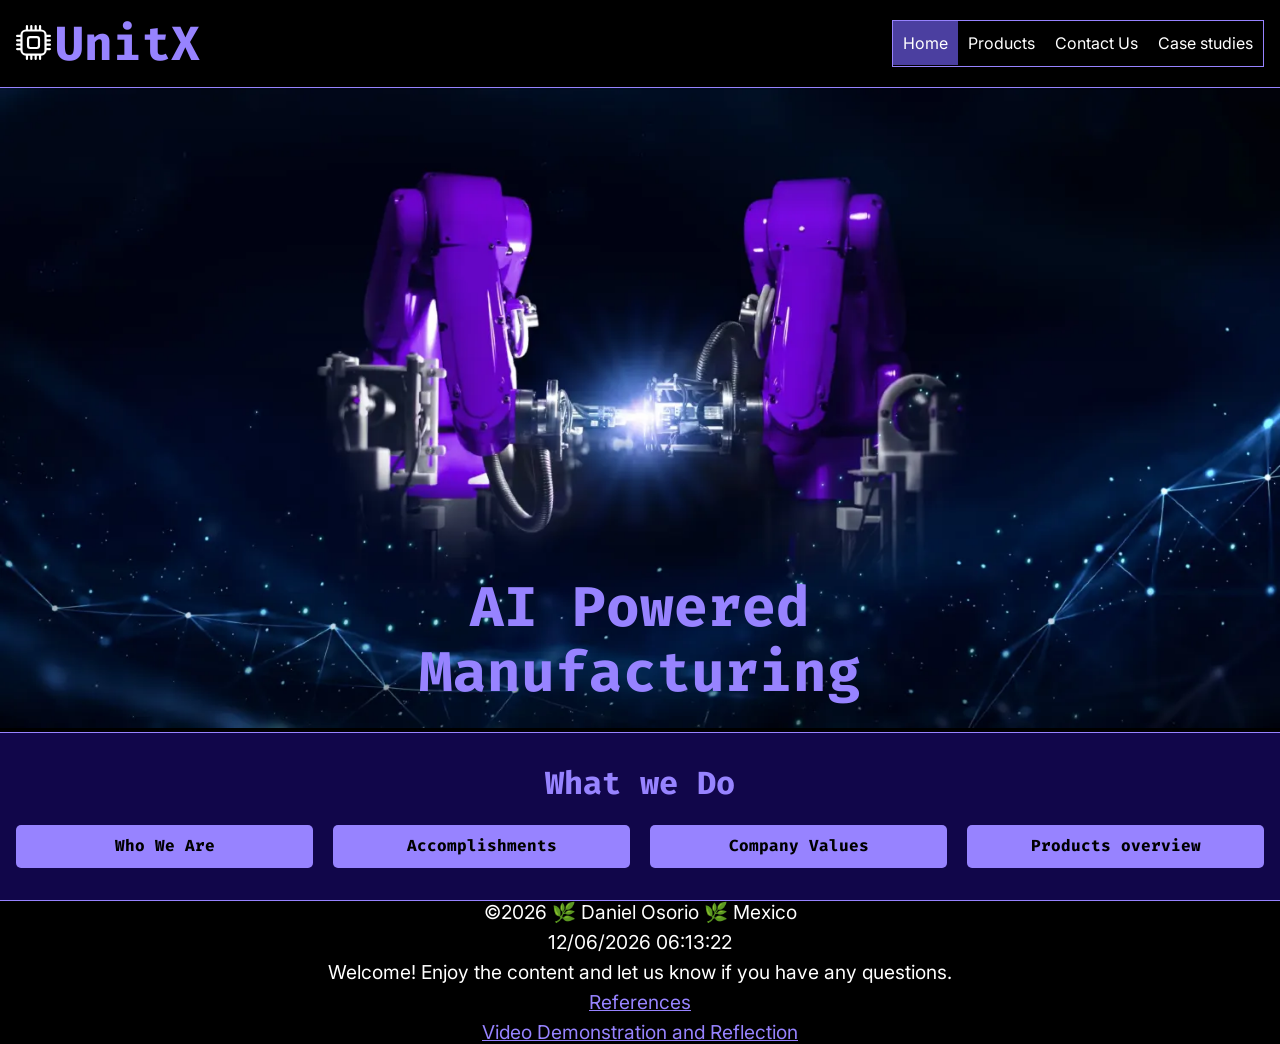
==== index.html @ 45736609 "1" ====
<!DOCTYPE html>
<html lang="en-US">
<head>
    <!--Meta tags-->
    <meta charset="UTF-8">
    <meta name="viewport" content="width=device-width, initial-scale=1.0">
    <title>WDD231 Final Project Web Page UnitX | Daniel Osorio|</title>
    <meta name="description" content="AI vision systems for manufacturing defect detection. A practical guide for engineers ready to implement smarter inspection.">
    <meta name="author" content="Daniel Osorio">
    <!--Facebook Meta Tags -->
    <meta property="og:title" content="WDD231 Final Project Web Page UnitX | Daniel Osorio|">
    <meta property="og:description" content="AI vision systems for manufacturing defect detection. A practical guide for engineers ready to implement smarter inspection.">
    <meta property="og:image" content="https://dani-3108.github.io/wdd231/finalproject/images/cpu.svg">
    <meta property="og:url" content="https://dani-3108.github.io/wdd231/finalproject/index.html">
    <!--Favicon reference-->
    <link rel="icon" href="favicon.ico">
    <!--Link to Google fonts API-->
    <link rel="preconnect" href="https://fonts.googleapis.com">
    <link rel="preconnect" href="https://fonts.gstatic.com" crossorigin>
    <link href="https://fonts.googleapis.com/css2?family=Fira+Code:wght@300..700&family=Inter:ital,opsz,wght@0,14..32,100..900;1,14..32,100..900&display=swap" rel="stylesheet">
    <!--Link for CSS and JavaScript-->
    <link rel="stylesheet" href="styles/normalize.css">
    <link rel="stylesheet" href="styles/base.css">
    <link rel="stylesheet" href="styles/index-small.css">
    <link rel="stylesheet" href="styles/index-large.css">
    <script type="module" src="scripts/main.mjs"></script>
    <script type="module" src="scripts/modals.mjs"></script>
</head>
<body>
    <header>
        <div class="logo">
            <img src="images/cpu.svg" alt="Site Logo" width="35" height="35">
            <span>UnitX</span>
        </div>
        <button id="hamburger" aria-label="Menu">&#9776;</button>
        <nav class="menu">
            <ul>
                <li class="current"><a href="index.html">Home</a></li>
                <li><a href="products.html">Products</a></li>
                <li><a href="form.html">Contact Us</a></li>
                <li><a href="case-studies.html">Case studies</a></li>
            </ul>
        </nav>
    </header>
    <main>
        <div class="hero">
            <h1>AI Powered Manufacturing</h1>
            <picture>
                <source srcset="images/hero-large.webp" media="(min-width: 1000px)">
                <source srcset="images/hero-medium.webp" media="(min-width: 500px)">
                <img src="images/hero-small.webp" alt="Vision system with Robot" width="1500" height="750">
            </picture>
        </div>
       <section class="what-we-do">
            <h2>What we Do</h2>
            <div class="button-section">
                <button id="button-one">Who We Are</button>
                <button id="button-two">Accomplishments</button>
                <button id="button-three">Company Values</button>
                <button id="button-four">Products overview</button>
            </div>
            <dialog id="modal-one">
                <button id="closeModal-1" aria-label="Close">&#10005;</button>
                <h3>Who We Are</h3>
                <p>
                    Founded in 2018 by engineers from Stanford, MIT, and Google, UnitX is a robotics company committed to revolutionizing
                    AI-powered visual inspection in manufacturing. UnitX system delivers the industry-best in accuracy inline inspection,
                    fastest deployment, and adaptability, tackling the most complex inspection challenges across diverse production
                    environments.
                </p>
            </dialog>
            <dialog id="modal-two">
                <button id="closeModal-2" aria-label="Close">&#10005;</button>
                <h3>Accomplishments</h3>
                <p>
                    UnitX delivers best-in-class accuracy and the fastest-to-deploy inline inspection systems in the industry. These
                    priorities have empowered our customers to achieve unparalleled quality control while reducing scrap rate and costs.
                    With UnitX's systems deployed globally, our solutions now inspect more than $6.1 billion worth of products annually,
                    transforming quality control across industries. We're proud to have served over 190 customers to date.
                </p>
            </dialog>
            <dialog id="modal-three">
                <button id="closeModal-3" aria-label="Close">&#10005;</button>
                <h3>Company Values</h3>
                <ul>
                    <li>Ambitious</li>
                    <li>Reliable</li>
                    <li>Customer Centric</li>
                    <li>Precise</li>
                    <li>Transparent</li>
                </ul>
            </dialog>
            <dialog id="modal-four">
                <button id="closeModal-4" aria-label="Close">&#10005;</button>
                <h3>Products overview</h3>
                <ul>
                    <li>OptiX</li>
                    <li>CorteX</li>
                    <li>FleX-Gen</li>
                </ul>
            </dialog>
       </section>
    </main>
    <footer>
        <p>&copy;<span id="currentyear"></span> 🌿 Daniel Osorio 🌿 Mexico</p>
        <p id="lastModified"></p>
        <p id="visit-message"></p>
        <a href="references.html">References</a>
        <a href="https://www.youtube.com/watch?v=KAbOkGg_KlM">Video Demonstration and Reflection</a>
    </footer>
</body>
</html>
---- styles/base.css ----
/***Universal***/
* {
    box-sizing: border-box;
    margin: 0;
    padding: 0;
}
/**** main section*****/
main {
    font-family: "Inter", sans-serif;
    color: #FFFFFF;
}

main h1, main h2, main h3 {
    font-family: "Fira Code", monospace;
    color: #9783FF;
}
/***Header section ***/
header {
    display: flex;
    align-items: center;
    justify-content: space-between;
    padding: 1rem;
    border-bottom: 1px solid #9783FF;
}
header span {
    font-family: "Fira Code", monospace;
    color: #9783FF;
    font-size: 3rem;
    font-weight: bolder;
}
/********************Navigation Bar******************************/
nav.menu {
    display: none;
    flex-direction: column;
    position: absolute;
    top: 60px;
    right: 0;
    background-color: #000000;
    border: 1px solid #9783FF;
    z-index: 100;
}

nav.menu.open {
    display: flex;
}

nav.menu ul {
    list-style-type: none;
    margin: 0;
    padding: 0;
    width: 100%;
}
nav.menu a {
    display: block;
    padding: .8rem 10px;
    color: #FFFFFF;
    text-decoration: none;
    font-family: "Inter", sans-serif;
    border-bottom: solid 1px black;
}
nav.menu li.current {
    background-color: #4B3FA0;
    color: #FFFFFF;
}
nav.menu li.current a {
    color: white;
}
nav.menu a:hover {
    color: rgb(255, 132, 0);
    text-decoration: underline solid white;
}
#hamburger {
    background: none;
    border: 1px solid #9783FF;
    color: #9783FF;
    font-size: 1.5rem;
    padding: 0.25rem;
}
/******Body section********/
body {
    background-color: #000000;
}
/****Footer****/
footer {
    color: #FFFFFF;
    text-align: center;
    font-family: "Inter", sans-serif;
    display: flex;
    flex-direction: column;
    gap: 0.5rem;
    border-top: 1px solid #9783FF;
    font-size: 1.2rem;
}

footer a {
    color: #9783FF;
}

/***********************************************************************/
main li a {
    color: white;
}
---- styles/index-small.css ----
/********** main section index page*********/
.hero {
    position: relative;
    text-align: center;
}

.hero img {
    width: 100%;
    height: auto;
}

.hero h1 {
    position: absolute;
    top: 80%;
    left: 50%;
    transform: translate(-50%, -50%);
    font-size: 2rem;
}

/**** What We Do section cards of index page ****/
.what-we-do {
    padding: 2rem 1rem;
    text-align: center;
    background-color: #11064a;
    border-top: 1px solid #9783FF;
}
.what-we-do h2, h3 {
    font-size: 2rem;
    margin-bottom: 1.5rem;
    font-family: "Fira Code", monospace;
}
.what-we-do dialog {
    margin: auto;
    background-color: #111111;
    color: white;
    border: 1px solid #9783FF;
    border-radius: 8px;
    max-width: 600px;
    width: 90%;
    padding: 1.5rem;
    font-family: "Inter", sans-serif;
}
.what-we-do dialog li {
    list-style: none;
    margin: 1rem;
}
dialog button {
    background: none;
    border: 1px solid #9783FF;
    color: #9783FF;
    font-size: 1.5rem;
    position: absolute;
    top: 23px;
    right: 23px;
    padding: .5rem 1rem;
}
::backdrop {
    background-color: rgb(0 0 0 / 50%);
}
.button-section {
    display: grid;
    grid-template-columns: 1fr;
    justify-content: space-between;
    gap: 20px;
}
.button-section button {
    background-color: #9783FF;
    color: #000000;
    padding: 0.75rem 2rem;
    border: none;
    font-family: "Fira Code", monospace;
    font-weight: bolder;
    width: 100%;
    border-radius: 5px;
}
---- styles/index-large.css ----
@media screen and (min-width: 768px) {
    /**Hamburger menu and navigation bar***/
    #hamburger {
        display: none;
    }
    nav.menu {
        position: static;
        display: flex;
    }
    .menu ul {
        display: flex;
    }
    /*****Main section three cards of what we do index page section*****/
    .hero h1 {
        font-size: 3.5rem;
    }
    /**** What We Do section cards of index page ****/
    .button-section {
        display: grid;
        grid-template-columns: repeat(4, 1fr);
        gap: 20px;
    }
}
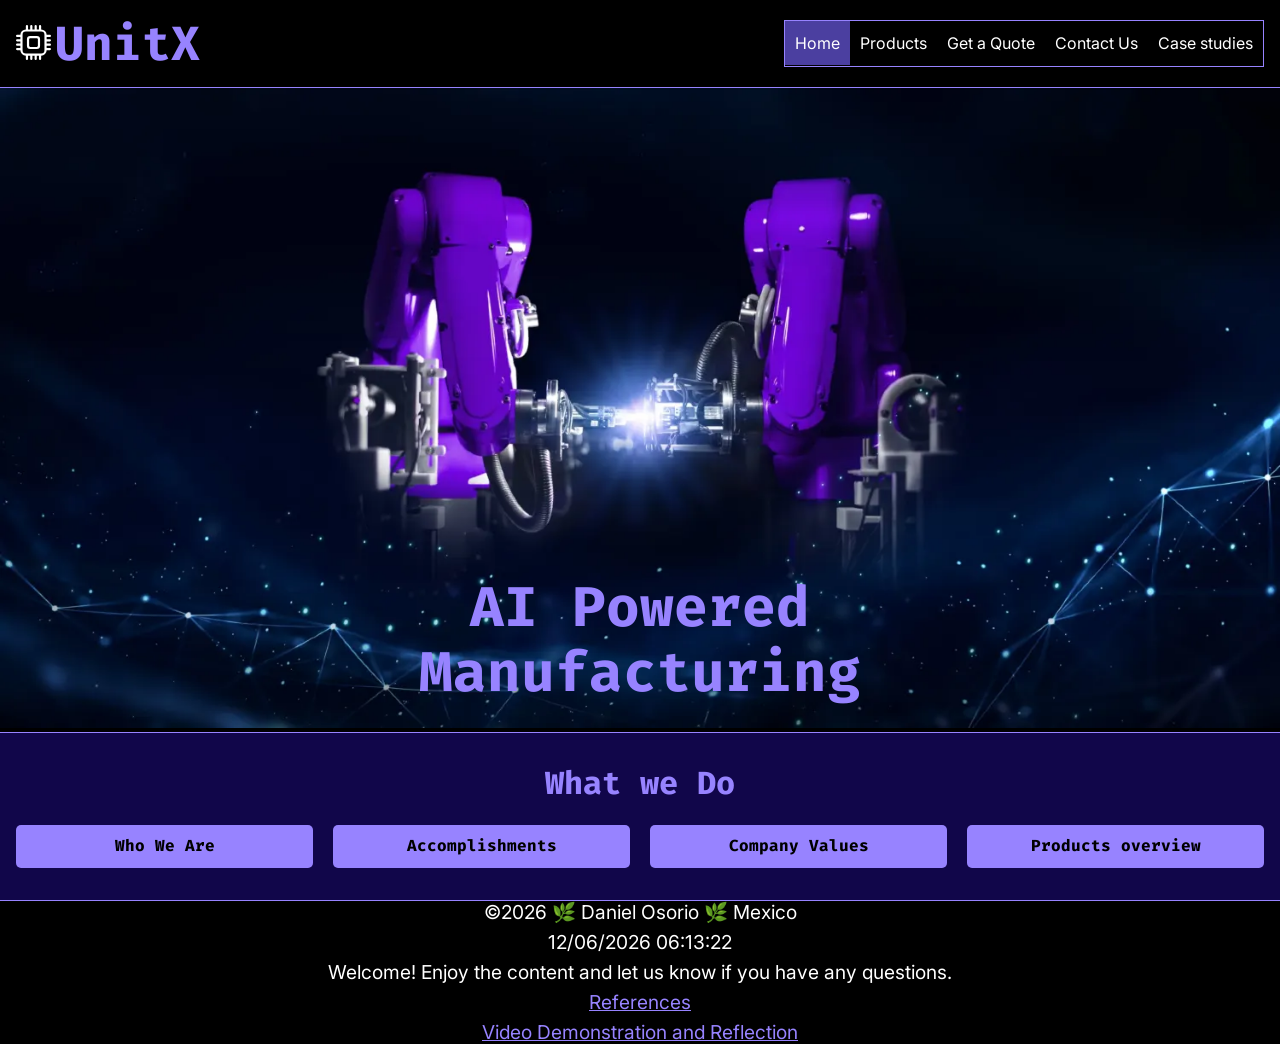
==== commit 3f48af94: "Week 5 and week 6 completion according to trello board tasks" ====
--- a/index.html
+++ b/index.html
@@ -4,11 +4,11 @@
     <!--Meta tags-->
     <meta charset="UTF-8">
     <meta name="viewport" content="width=device-width, initial-scale=1.0">
-    <title>WDD231 Final Project Web Page UnitX | Daniel Osorio|</title>
+    <title>WDD330 Final Project Web Page UnitX | Daniel Osorio|</title>
     <meta name="description" content="AI vision systems for manufacturing defect detection. A practical guide for engineers ready to implement smarter inspection.">
     <meta name="author" content="Daniel Osorio">
     <!--Facebook Meta Tags -->
-    <meta property="og:title" content="WDD231 Final Project Web Page UnitX | Daniel Osorio|">
+    <meta property="og:title" content="WDD330 Final Project Web Page UnitX | Daniel Osorio|">
     <meta property="og:description" content="AI vision systems for manufacturing defect detection. A practical guide for engineers ready to implement smarter inspection.">
     <meta property="og:image" content="https://dani-3108.github.io/wdd231/finalproject/images/cpu.svg">
     <meta property="og:url" content="https://dani-3108.github.io/wdd231/finalproject/index.html">
@@ -37,6 +37,7 @@
             <ul>
                 <li class="current"><a href="index.html">Home</a></li>
                 <li><a href="products.html">Products</a></li>
+                <li><a href="quote.html">Get a Quote</a></li>
                 <li><a href="form.html">Contact Us</a></li>
                 <li><a href="case-studies.html">Case studies</a></li>
             </ul>
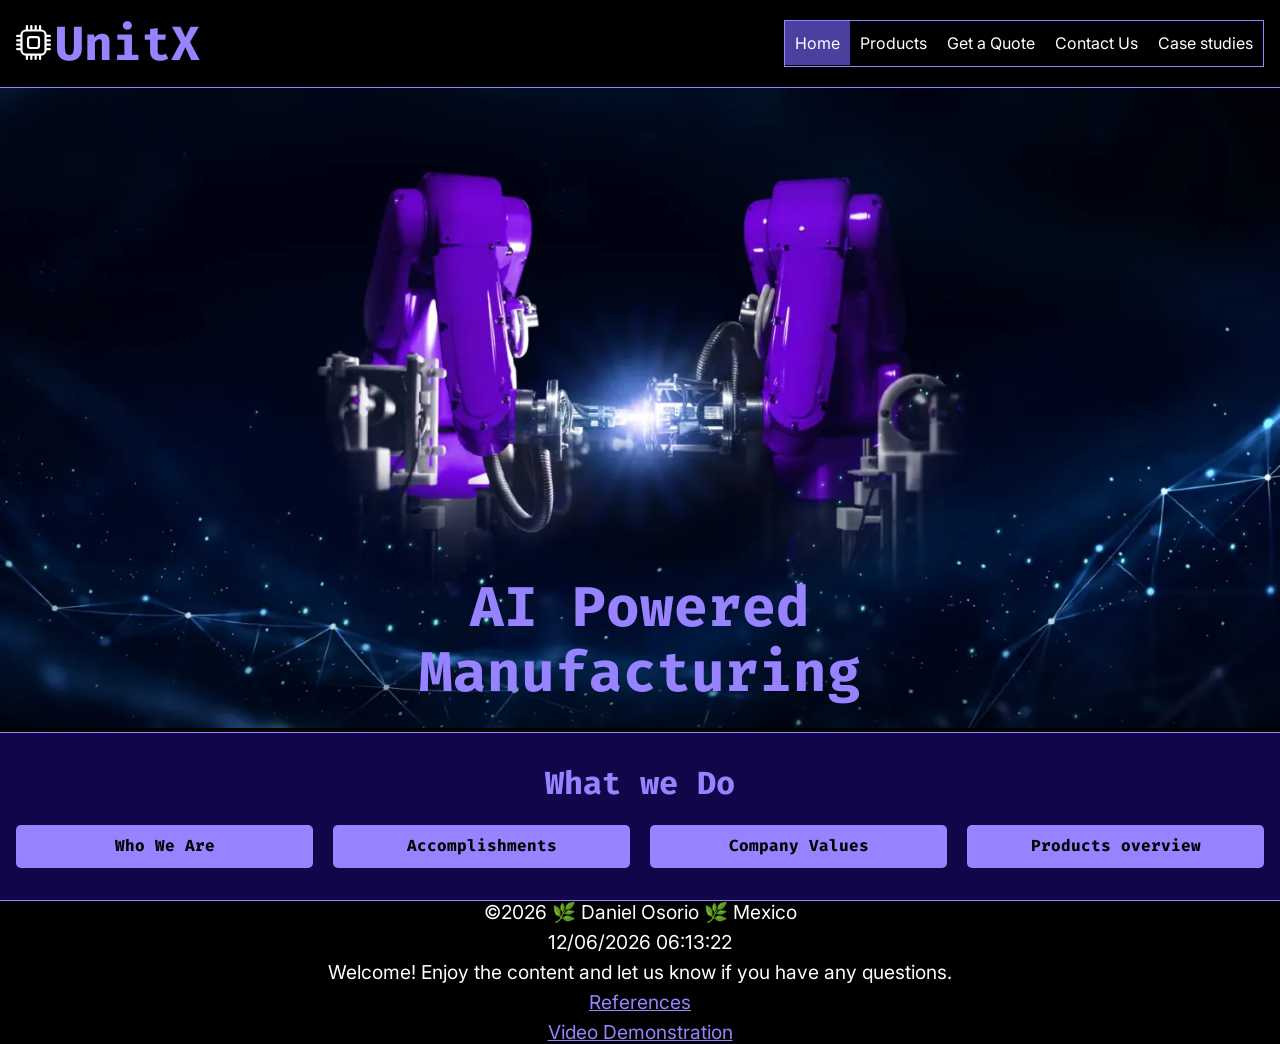
==== commit aa1f4538: "final changes" ====
--- a/index.html
+++ b/index.html
@@ -7,11 +7,6 @@
     <title>WDD330 Final Project Web Page UnitX | Daniel Osorio|</title>
     <meta name="description" content="AI vision systems for manufacturing defect detection. A practical guide for engineers ready to implement smarter inspection.">
     <meta name="author" content="Daniel Osorio">
-    <!--Facebook Meta Tags -->
-    <meta property="og:title" content="WDD330 Final Project Web Page UnitX | Daniel Osorio|">
-    <meta property="og:description" content="AI vision systems for manufacturing defect detection. A practical guide for engineers ready to implement smarter inspection.">
-    <meta property="og:image" content="https://dani-3108.github.io/wdd231/finalproject/images/cpu.svg">
-    <meta property="og:url" content="https://dani-3108.github.io/wdd231/finalproject/index.html">
     <!--Favicon reference-->
     <link rel="icon" href="favicon.ico">
     <!--Link to Google fonts API-->
@@ -107,7 +102,7 @@
         <p id="lastModified"></p>
         <p id="visit-message"></p>
         <a href="references.html">References</a>
-        <a href="https://www.youtube.com/watch?v=KAbOkGg_KlM">Video Demonstration and Reflection</a>
+        <a href="https://youtu.be/gZmiXF4q0ws?si=Tm9KUTtz0khgUPXb">Video Demonstration</a>
     </footer>
 </body>
 </html>
